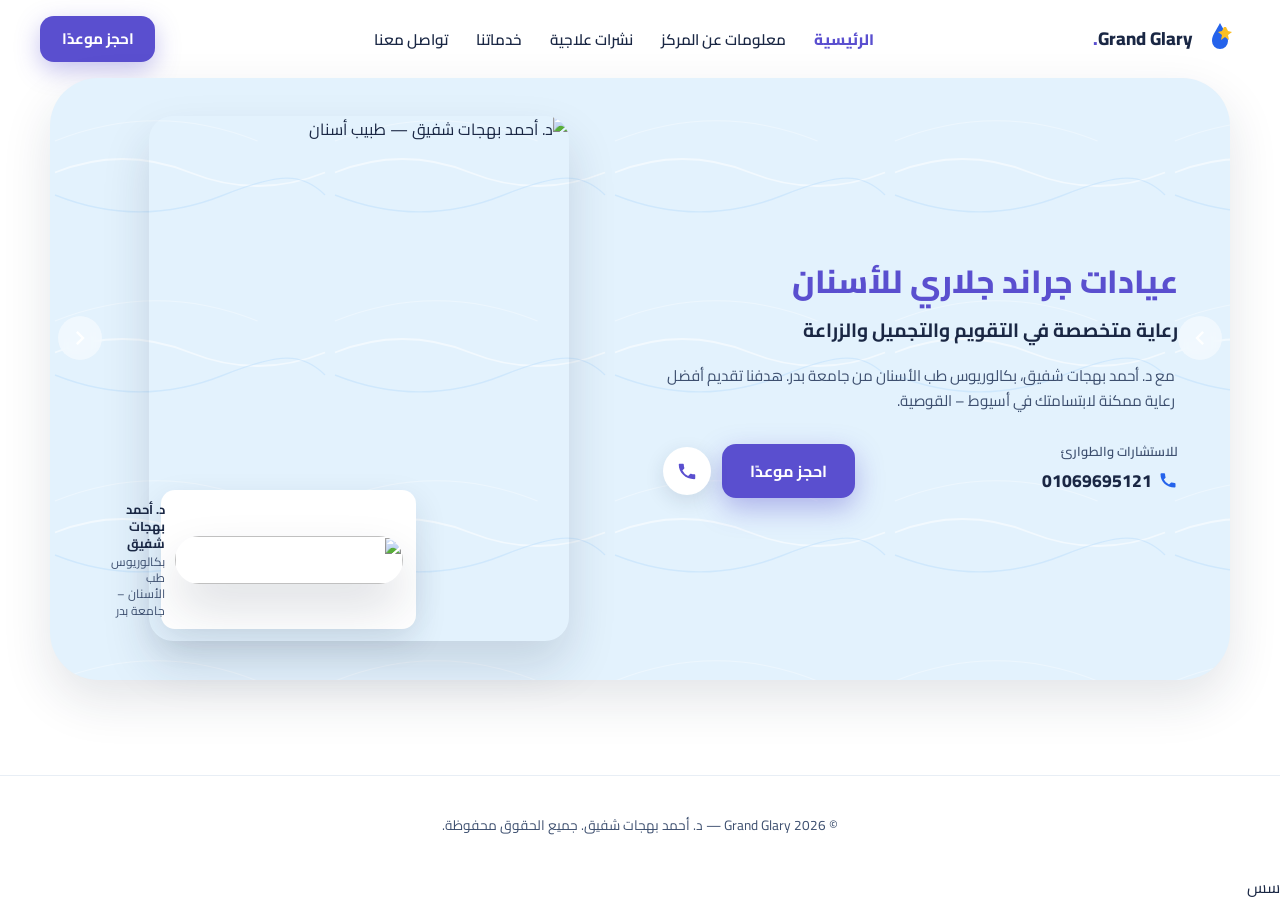
==== index.html @ 618a3522 "Add files via upload" ====
<!DOCTYPE html>
<html lang="ar" dir="rtl">
  <head>
    <meta charset="UTF-8" />
    <meta name="viewport" content="width=device-width, initial-scale=1.0" />
    <meta
      name="description"
      content="عيادات جراند جلاري للأسنان — د. أحمد بهجات شفيق. تقويم، تجميل، زراعة. أسيوط القوصية."
    />
    <title>الرئيسية | Grand Glary</title>
    <link rel="preconnect" href="https://fonts.googleapis.com" />
    <link rel="preconnect" href="https://fonts.gstatic.com" crossorigin />
    <link
      href="https://fonts.googleapis.com/css2?family=Cairo:wght@400;600;700;800&display=swap"
      rel="stylesheet"
    />
    <link rel="stylesheet" href="style.css" />
  </head>
  <body>
    <header class="site-header">
      <div class="header-inner">
        <a href="home.html" class="logo" aria-label="Grand Glary الرئيسية">
          <span class="logo-mark" aria-hidden="true">
            <svg viewBox="0 0 40 40" width="40" height="40" focusable="false">
              <path
                fill="#2563eb"
                d="M20 4c-4 8-8 12-8 18a8 8 0 0 0 16 0c0-6-4-10-8-18Z"
              />
              <path
                fill="#fbbf24"
                d="m26 8 2 4 4 1-4 3 1 5-4-3-4 3 1-5-4-3 4-1 2-4Z"
              />
            </svg>
          </span>
          <span class="logo-text">Grand Glary<strong>.</strong></span>
        </a>

        <button
          type="button"
          class="nav-toggle"
          aria-expanded="false"
          aria-controls="main-nav"
          aria-label="فتح القائمة"
        >
          <span></span><span></span><span></span>
        </button>

        <nav id="main-nav" class="main-nav" aria-label="التنقل الرئيسي">
          <ul class="nav-list">
            <li><a class="active" href="home.html">الرئيسية</a></li>
            <li><a href="information.html">معلومات عن المركز</a></li>
            <li><a href="drugs.html">نشرات علاجية</a></li>
            <li><a href="service.html">خدماتنا</a></li>
            <li><a href="contact.html">تواصل معنا</a></li>
          </ul>
        </nav>

        <a class="btn btn-header" href="contact.html">احجز موعدًا</a>
      </div>
    </header>

    <main class="page-main">
      <section class="hero-wrap" aria-label="عرض رئيسي">
        <div class="hero-carousel" data-carousel>
          <button
            type="button"
            class="carousel-btn carousel-prev"
            aria-label="الشريحة السابقة"
            data-carousel-prev
          >
            <svg viewBox="0 0 24 24" width="28" height="28" aria-hidden="true">
              <path
                fill="currentColor"
                d="M15.41 7.41 14 6l-6 6 6 6 1.41-1.41L10.83 12z"
              />
            </svg>
          </button>

          <div class="hero-slides" data-carousel-track>
            <article class="hero-slide is-active" data-slide>
              <div class="hero-panel">
                <div class="hero-content">
                  <h1 class="hero-title">عيادات جراند جلاري للأسنان</h1>
                  <p class="hero-subtitle">رعاية متخصصة في التقويم والتجميل والزراعة</p>
                  <p class="hero-desc">
                    مع د. أحمد بهجات شفيق، بكالوريوس طب الأسنان من جامعة بدر. هدفنا
                    تقديم أفضل رعاية ممكنة لابتسامتك في أسيوط – القوصية.
                  </p>
                  <div class="hero-footer-row" id="book">
                    <div class="hero-phone-block">
                      <span class="hero-phone-label">للاستشارات والطوارئ</span>
                      <a class="hero-phone" href="tel:+201069695121">
                        <span class="phone-icon-wrap" aria-hidden="true">
                          <svg viewBox="0 0 24 24" width="20" height="20">
                            <path
                              fill="currentColor"
                              d="M6.62 10.79a15.05 15.05 0 0 0 6.59 6.59l2.2-2.2c.27-.27.67-.36 1.02-.24 1.12.37 2.33.57 3.57.57.55 0 1 .45 1 1V20c0 .55-.45 1-1 1C10.29 21 3 13.71 3 5c0-.55.45-1 1-1h3.5c.55 0 1 .45 1 1 0 1.25.2 2.45.57 3.57.11.35.03.74-.25 1.02l-2.2 2.2Z"
                            />
                          </svg>
                        </span>
                        01069695121
                      </a>
                    </div>
                    <div class="hero-cta-group">
                      <a class="btn btn-hero" href="https://wa.me/201069695121" rel="noopener noreferrer">احجز موعدًا</a>
                      <a
                        class="btn-icon-circle"
                        href="tel:+201069695121"
                        aria-label="اتصال"
                      >
                        <svg viewBox="0 0 24 24" width="22" height="22">
                          <path
                            fill="currentColor"
                            d="M6.62 10.79a15.05 15.05 0 0 0 6.59 6.59l2.2-2.2c.27-.27.67-.36 1.02-.24 1.12.37 2.33.57 3.57.57.55 0 1 .45 1 1V20c0 .55-.45 1-1 1C10.29 21 3 13.71 3 5c0-.55.45-1 1-1h3.5c.55 0 1 .45 1 1 0 1.25.2 2.45.57 3.57.11.35.03.74-.25 1.02l-2.2 2.2Z"
                          />
                        </svg>
                      </a>
                    </div>
                  </div>
                </div>
                <div class="hero-visual">
                  <div class="hero-image-wrap">
                    <img
                      src="images/doctor-ahmed-bahgat.png"
                      alt="د. أحمد بهجات شفيق — طبيب أسنان"
                      width="520"
                      height="640"
                      loading="eager"
                    />
                    <div class="doctor-card">
                      <img
                        src="images/doctor-ahmed-bahgat.png"
                        alt=""
                        width="48"
                        height="48"
                        class="doctor-avatar"
                      />
                      <div class="doctor-card-text">
                        <strong>د. أحمد بهجات شفيق</strong>
                        <span>بكالوريوس طب الأسنان – جامعة بدر</span>
                      </div>
                    </div>
                  </div>
                </div>
              </div>
            </article>

            <article class="hero-slide" data-slide>
              <div class="hero-panel">
                <div class="hero-content">
                  <h1 class="hero-title">ابتسامة صحية بمعايير احترافية</h1>
                  <p class="hero-subtitle">من التشخيص حتى المتابعة باهتمام بكل التفاصيل</p>
                  <p class="hero-desc">
                    تقويم الأسنان، طب الأسنان التجميلي، وزراعة الأسنان بأحدث
                    الأساليب، في بيئة طبية مريحة وآمنة.
                  </p>
                  <div class="hero-footer-row">
                    <div class="hero-phone-block">
                      <span class="hero-phone-label">للاستشارات والطوارئ</span>
                      <a class="hero-phone" href="tel:+201069695121">
                        <span class="phone-icon-wrap" aria-hidden="true">
                          <svg viewBox="0 0 24 24" width="20" height="20">
                            <path
                              fill="currentColor"
                              d="M6.62 10.79a15.05 15.05 0 0 0 6.59 6.59l2.2-2.2c.27-.27.67-.36 1.02-.24 1.12.37 2.33.57 3.57.57.55 0 1 .45 1 1V20c0 .55-.45 1-1 1C10.29 21 3 13.71 3 5c0-.55.45-1 1-1h3.5c.55 0 1 .45 1 1 0 1.25.2 2.45.57 3.57.11.35.03.74-.25 1.02l-2.2 2.2Z"
                            />
                          </svg>
                        </span>
                        01069695121
                      </a>
                    </div>
                    <div class="hero-cta-group">
                      <a class="btn btn-hero" href="https://wa.me/201069695121" rel="noopener noreferrer">احجز موعدًا</a>
                      <a
                        class="btn-icon-circle"
                        href="tel:+201069695121"
                        aria-label="اتصال"
                      >
                        <svg viewBox="0 0 24 24" width="22" height="22">
                          <path
                            fill="currentColor"
                            d="M6.62 10.79a15.05 15.05 0 0 0 6.59 6.59l2.2-2.2c.27-.27.67-.36 1.02-.24 1.12.37 2.33.57 3.57.57.55 0 1 .45 1 1V20c0 .55-.45 1-1 1C10.29 21 3 13.71 3 5c0-.55.45-1 1-1h3.5c.55 0 1 .45 1 1 0 1.25.2 2.45.57 3.57.11.35.03.74-.25 1.02l-2.2 2.2Z"
                          />
                        </svg>
                      </a>
                    </div>
                  </div>
                </div>
                <div class="hero-visual">
                  <div class="hero-image-wrap">
                    <img
                      src="images/doctor-ahmed-bahgat.png"
                      alt="د. أحمد بهجات شفيق في العيادة"
                      width="520"
                      height="640"
                      loading="lazy"
                    />
                    <div class="doctor-card">
                      <img
                        src="images/doctor-ahmed-bahgat.png"
                        alt=""
                        width="48"
                        height="48"
                        class="doctor-avatar"
                      />
                      <div class="doctor-card-text">
                        <strong>د. أحمد بهجات شفيق</strong>
                        <span>تقويم، تجميل، زراعة</span>
                      </div>
                    </div>
                  </div>
                </div>
              </div>
            </article>
          </div>

          <button
            type="button"
            class="carousel-btn carousel-next"
            aria-label="الشريحة التالية"
            data-carousel-next
          >
            <svg viewBox="0 0 24 24" width="28" height="28" aria-hidden="true">
              <path
                fill="currentColor"
                d="M10 6 8.59 7.41 13.17 12l-4.58 4.59L10 18l6-6z"
              />
            </svg>
          </button>
        </div>
      </section>
    </main>

    <footer class="site-footer">
      <p>© <span id="year"></span> Grand Glary — د. أحمد بهجات شفيق. جميع الحقوق محفوظة.</p>
    </footer>

    <script src="script.js"></script>
  </body>
</html>
سس
---- style.css ----
:root {
  --purple: #5a4fcf;
  --purple-dark: #4837b8;
  --sky: #e3f2fd;
  --sky-deep: #bbdefb;
  --navy: #1a2744;
  --navy-muted: #3d4f6f;
  --white: #ffffff;
  --radius-hero: clamp(28px, 5vw, 48px);
  --radius-btn: 14px;
  --font: "Cairo", system-ui, sans-serif;
  --shadow-soft: 0 20px 50px rgba(26, 39, 68, 0.12);
}

*,
*::before,
*::after {
  box-sizing: border-box;
}

html {
  scroll-behavior: smooth;
}

body {
  margin: 0;
  min-height: 100vh;
  display: flex;
  flex-direction: column;
  font-family: var(--font);
  color: var(--navy);
  background: var(--white);
  line-height: 1.65;
}

main.page-main {
  flex: 1;
}

img {
  max-width: 100%;
  height: auto;
  display: block;
}

a {
  color: inherit;
  text-decoration: none;
}

/* ——— Header ——— */
.site-header {
  padding: 1rem clamp(1rem, 4vw, 2rem);
  background: var(--white);
}

.header-inner {
  max-width: 1200px;
  margin: 0 auto;
  display: flex;
  align-items: center;
  justify-content: space-between;
  gap: 1rem;
  flex-wrap: wrap;
}

.logo {
  display: inline-flex;
  align-items: center;
  gap: 0.5rem;
  font-weight: 800;
  font-size: 1.15rem;
  color: var(--navy);
}

.logo-text strong {
  color: var(--purple);
  font-weight: 800;
}

.logo-mark svg {
  display: block;
}

.main-nav {
  flex: 1;
  display: flex;
  justify-content: center;
}

.nav-list {
  list-style: none;
  margin: 0;
  padding: 0;
  display: flex;
  flex-wrap: wrap;
  gap: 0.35rem 1.75rem;
  justify-content: center;
}

.nav-list a {
  font-weight: 600;
  font-size: 0.95rem;
  color: var(--navy);
  transition: color 0.2s;
}

.nav-list a:hover {
  color: var(--purple);
}

.nav-list a.active {
  color: var(--purple);
  font-weight: 800;
}

.btn {
  display: inline-flex;
  align-items: center;
  justify-content: center;
  font-family: inherit;
  font-weight: 700;
  cursor: pointer;
  border: none;
  transition: transform 0.15s, box-shadow 0.2s, background 0.2s;
}

.btn-header {
  padding: 0.65rem 1.35rem;
  background: var(--purple);
  color: var(--white);
  border-radius: var(--radius-btn);
  font-size: 0.95rem;
  white-space: nowrap;
  box-shadow: 0 8px 24px rgba(90, 79, 207, 0.35);
}

.btn-header:hover {
  background: var(--purple-dark);
  transform: translateY(-1px);
}

.nav-toggle {
  display: none;
  flex-direction: column;
  gap: 5px;
  padding: 0.5rem;
  background: transparent;
  border: none;
  cursor: pointer;
}

.nav-toggle span {
  width: 22px;
  height: 2px;
  background: var(--navy);
  border-radius: 1px;
}

@media (max-width: 900px) {
  .nav-toggle {
    display: flex;
  }

  .main-nav {
    order: 3;
    width: 100%;
    max-height: 0;
    overflow: hidden;
    transition: max-height 0.3s ease;
  }

  .main-nav.is-open {
    max-height: 360px;
  }

  .nav-list {
    flex-direction: column;
    align-items: stretch;
    padding: 0.5rem 0 1rem;
  }

  .nav-list a {
    padding: 0.5rem 0;
  }

  .btn-header {
    margin-inline-start: auto;
  }
}

/* ——— Hero ——— */
.hero-wrap {
  padding: 0 clamp(0.75rem, 3vw, 1.5rem) 2.5rem;
}

.hero-carousel {
  position: relative;
  max-width: 1180px;
  margin: 0 auto;
}

.hero-slides {
  position: relative;
  min-height: min(520px, 85vh);
}

.hero-slide {
  position: absolute;
  inset: 0;
  opacity: 0;
  visibility: hidden;
  transition: opacity 0.45s ease, visibility 0.45s;
  z-index: 0;
}

.hero-slide.is-active {
  opacity: 1;
  visibility: visible;
  z-index: 1;
}

.hero-panel {
  display: grid;
  grid-template-columns: 1fr 1fr;
  gap: clamp(1rem, 3vw, 2.5rem);
  align-items: center;
  min-height: min(500px, 82vh);
  padding: clamp(1.25rem, 3vw, 2.5rem) clamp(1.25rem, 4vw, 3rem);
  border-radius: var(--radius-hero);
  background-color: var(--sky);
  background-image: url("data:image/svg+xml,%3Csvg xmlns='http://www.w3.org/2000/svg' width='120' height='80' viewBox='0 0 120 80'%3E%3Cpath fill='none' stroke='%23ffffff' stroke-opacity='0.55' stroke-width='0.8' d='M0 42c20-8 40-8 60 0s40 8 60 0'/%3E%3Cpath fill='none' stroke='%23bbdefb' stroke-opacity='0.5' stroke-width='0.6' d='M0 52c25 10 50 10 75 0s35-10 45 0'/%3E%3Cpath fill='none' stroke='%23ffffff' stroke-opacity='0.35' stroke-width='0.5' d='M0 28c30-12 60-12 90 0'/%3E%3C/svg%3E");
  background-size: 280px 180px;
  box-shadow: var(--shadow-soft);
}

.hero-content {
  text-align: right;
  padding-inline: 0.25rem;
}

.hero-title {
  margin: 0 0 0.75rem;
  font-size: clamp(1.35rem, 3.2vw, 2rem);
  font-weight: 800;
  color: var(--purple);
  line-height: 1.35;
}

.hero-subtitle {
  margin: 0 0 1rem;
  font-size: clamp(1rem, 2vw, 1.2rem);
  font-weight: 700;
  color: var(--navy);
}

.hero-desc {
  margin: 0 0 1.75rem;
  font-size: 0.95rem;
  color: var(--navy-muted);
  max-width: 32rem;
  margin-inline-start: auto;
}

.hero-footer-row {
  display: flex;
  flex-wrap: wrap;
  align-items: flex-end;
  justify-content: space-between;
  gap: 1.25rem;
}

.hero-phone-label {
  display: block;
  font-size: 0.8rem;
  font-weight: 600;
  color: var(--navy-muted);
  margin-bottom: 0.25rem;
}

.hero-phone {
  display: inline-flex;
  align-items: center;
  gap: 0.4rem;
  font-weight: 800;
  font-size: 1.1rem;
  color: var(--navy);
}

.phone-icon-wrap {
  color: #2563eb;
  display: flex;
}

.hero-cta-group {
  display: flex;
  align-items: center;
  gap: 0.65rem;
}

.btn-hero {
  padding: 0.85rem 1.75rem;
  background: var(--purple);
  color: var(--white);
  border-radius: var(--radius-btn);
  font-size: 1rem;
  box-shadow: 0 10px 28px rgba(90, 79, 207, 0.4);
}

.btn-hero:hover {
  background: var(--purple-dark);
  transform: translateY(-1px);
}

.btn-icon-circle {
  width: 3rem;
  height: 3rem;
  border-radius: 50%;
  background: var(--white);
  color: var(--purple);
  box-shadow: 0 6px 20px rgba(26, 39, 68, 0.12);
  display: inline-flex;
  align-items: center;
  justify-content: center;
}

.btn-icon-circle:hover {
  transform: scale(1.05);
}

.hero-visual {
  position: relative;
  display: flex;
  justify-content: center;
  align-items: flex-end;
}

.hero-image-wrap {
  position: relative;
  max-width: 420px;
  width: 100%;
}

.hero-image-wrap img {
  width: 100%;
  border-radius: 24px;
  object-fit: cover;
  aspect-ratio: 4 / 5;
  box-shadow: 0 24px 48px rgba(26, 39, 68, 0.15);
}

.doctor-card {
  position: absolute;
  bottom: 12px;
  left: 12px;
  right: auto;
  display: flex;
  align-items: center;
  gap: 0.65rem;
  padding: 0.65rem 0.85rem;
  background: var(--white);
  border-radius: 14px;
  box-shadow: 0 12px 32px rgba(26, 39, 68, 0.12);
  max-width: calc(100% - 24px);
}

.doctor-avatar {
  width: 48px;
  height: 48px;
  border-radius: 50%;
  object-fit: cover;
  flex-shrink: 0;
}

.doctor-card-text {
  display: flex;
  flex-direction: column;
  gap: 0.1rem;
  text-align: right;
  font-size: 0.8rem;
  line-height: 1.35;
}

.doctor-card-text strong {
  color: var(--navy);
  font-weight: 700;
}

.doctor-card-text span {
  color: var(--navy-muted);
  font-size: 0.75rem;
}

/* Carousel arrows */
.carousel-btn {
  position: absolute;
  top: 50%;
  transform: translateY(-50%);
  z-index: 2;
  width: 44px;
  height: 44px;
  border: none;
  border-radius: 50%;
  background: rgba(255, 255, 255, 0.45);
  color: rgba(255, 255, 255, 0.95);
  cursor: pointer;
  display: flex;
  align-items: center;
  justify-content: center;
  transition: background 0.2s, color 0.2s;
  backdrop-filter: blur(6px);
}

.carousel-btn:hover {
  background: rgba(255, 255, 255, 0.75);
  color: var(--purple);
}

.carousel-prev {
  inset-inline-start: 8px;
}

.carousel-next {
  inset-inline-end: 8px;
}

@media (max-width: 768px) {
  .carousel-btn {
    width: 36px;
    height: 36px;
  }

  .carousel-btn svg {
    width: 22px;
    height: 22px;
  }

  .hero-panel {
    grid-template-columns: 1fr;
    text-align: center;
  }

  .hero-content {
    text-align: center;
    order: 1;
  }

  .hero-visual {
    order: 2;
  }

  .hero-desc {
    margin-inline: auto;
  }

  .hero-footer-row {
    justify-content: center;
    flex-direction: column;
    align-items: center;
  }

  .doctor-card {
    left: 50%;
    transform: translateX(-50%);
    right: auto;
  }
}

/* Content sections (about, articles, services, contact) */
.content-section {
  padding: clamp(2.5rem, 5vw, 3.5rem) clamp(1rem, 4vw, 2rem);
  background: var(--white);
}

.content-section--alt {
  background: #f4f8fc;
}

.content-inner {
  max-width: 960px;
  margin: 0 auto;
}

.section-title {
  margin: 0 0 1.5rem;
  font-size: clamp(1.35rem, 3vw, 1.75rem);
  font-weight: 800;
  color: var(--purple);
  text-align: center;
}

.about-card {
  max-width: 640px;
  margin: 0 auto;
  padding: 1.5rem 1.75rem;
  background: var(--white);
  border-radius: 20px;
  border: 1px solid #e2e8f0;
  box-shadow: var(--shadow-soft);
  text-align: right;
}

.about-lead {
  margin: 0 0 1rem;
  font-size: 1.1rem;
  color: var(--navy);
}

.about-facts {
  margin: 0 0 1.25rem;
  padding: 0 1.25rem 0 0;
  color: var(--navy-muted);
  line-height: 1.8;
}

.about-facts li {
  margin-bottom: 0.5rem;
}

.about-note {
  margin: 0;
  color: var(--navy-muted);
  font-size: 0.95rem;
}

.articles-grid {
  display: grid;
  gap: 1.25rem;
  grid-template-columns: 1fr;
}

@media (min-width: 640px) {
  .articles-grid {
    grid-template-columns: repeat(2, 1fr);
  }
}

.article-card {
  padding: 1.35rem 1.5rem;
  background: var(--white);
  border-radius: 16px;
  border: 1px solid #e2e8f0;
  box-shadow: 0 8px 24px rgba(26, 39, 68, 0.06);
  text-align: right;
}

.content-section--alt .article-card {
  background: #fafcfe;
}

.article-card-title {
  margin: 0 0 0.65rem;
  font-size: 1.05rem;
  font-weight: 800;
  color: var(--navy);
}

.article-card p {
  margin: 0;
  font-size: 0.92rem;
  color: var(--navy-muted);
  line-height: 1.7;
}

.clinic-services-grid {
  list-style: none;
  margin: 0;
  padding: 0;
  display: grid;
  gap: 1rem;
  grid-template-columns: 1fr;
}

@media (min-width: 560px) {
  .clinic-services-grid {
    grid-template-columns: repeat(2, 1fr);
  }
}

@media (min-width: 900px) {
  .clinic-services-grid {
    grid-template-columns: repeat(3, 1fr);
  }
}

.clinic-service-card {
  padding: 1.25rem 1.35rem;
  background: var(--white);
  border-radius: 16px;
  border: 1px solid #e2e8f0;
  box-shadow: 0 8px 24px rgba(26, 39, 68, 0.06);
  text-align: right;
}

.clinic-service-card h3 {
  margin: 0 0 0.5rem;
  font-size: 1rem;
  font-weight: 800;
  color: var(--purple);
}

.clinic-service-card p {
  margin: 0;
  font-size: 0.9rem;
  color: var(--navy-muted);
  line-height: 1.65;
}

.contact-block {
  max-width: 480px;
  margin: 0 auto;
  padding: 1.75rem 2rem;
  text-align: center;
  background: var(--white);
  border-radius: 20px;
  border: 1px solid #e2e8f0;
  box-shadow: var(--shadow-soft);
}

.contact-block p {
  margin: 0 0 0.85rem;
  color: var(--navy);
  font-size: 1rem;
}

.contact-block a {
  color: var(--purple);
  font-weight: 700;
}

.contact-block a:hover {
  text-decoration: underline;
}

.contact-cta-wrap {
  margin-top: 1.25rem !important;
  margin-bottom: 0 !important;
}

.site-footer {
  text-align: center;
  padding: 1.5rem;
  font-size: 0.85rem;
  color: var(--navy-muted);
  border-top: 1px solid #e8eef5;
}
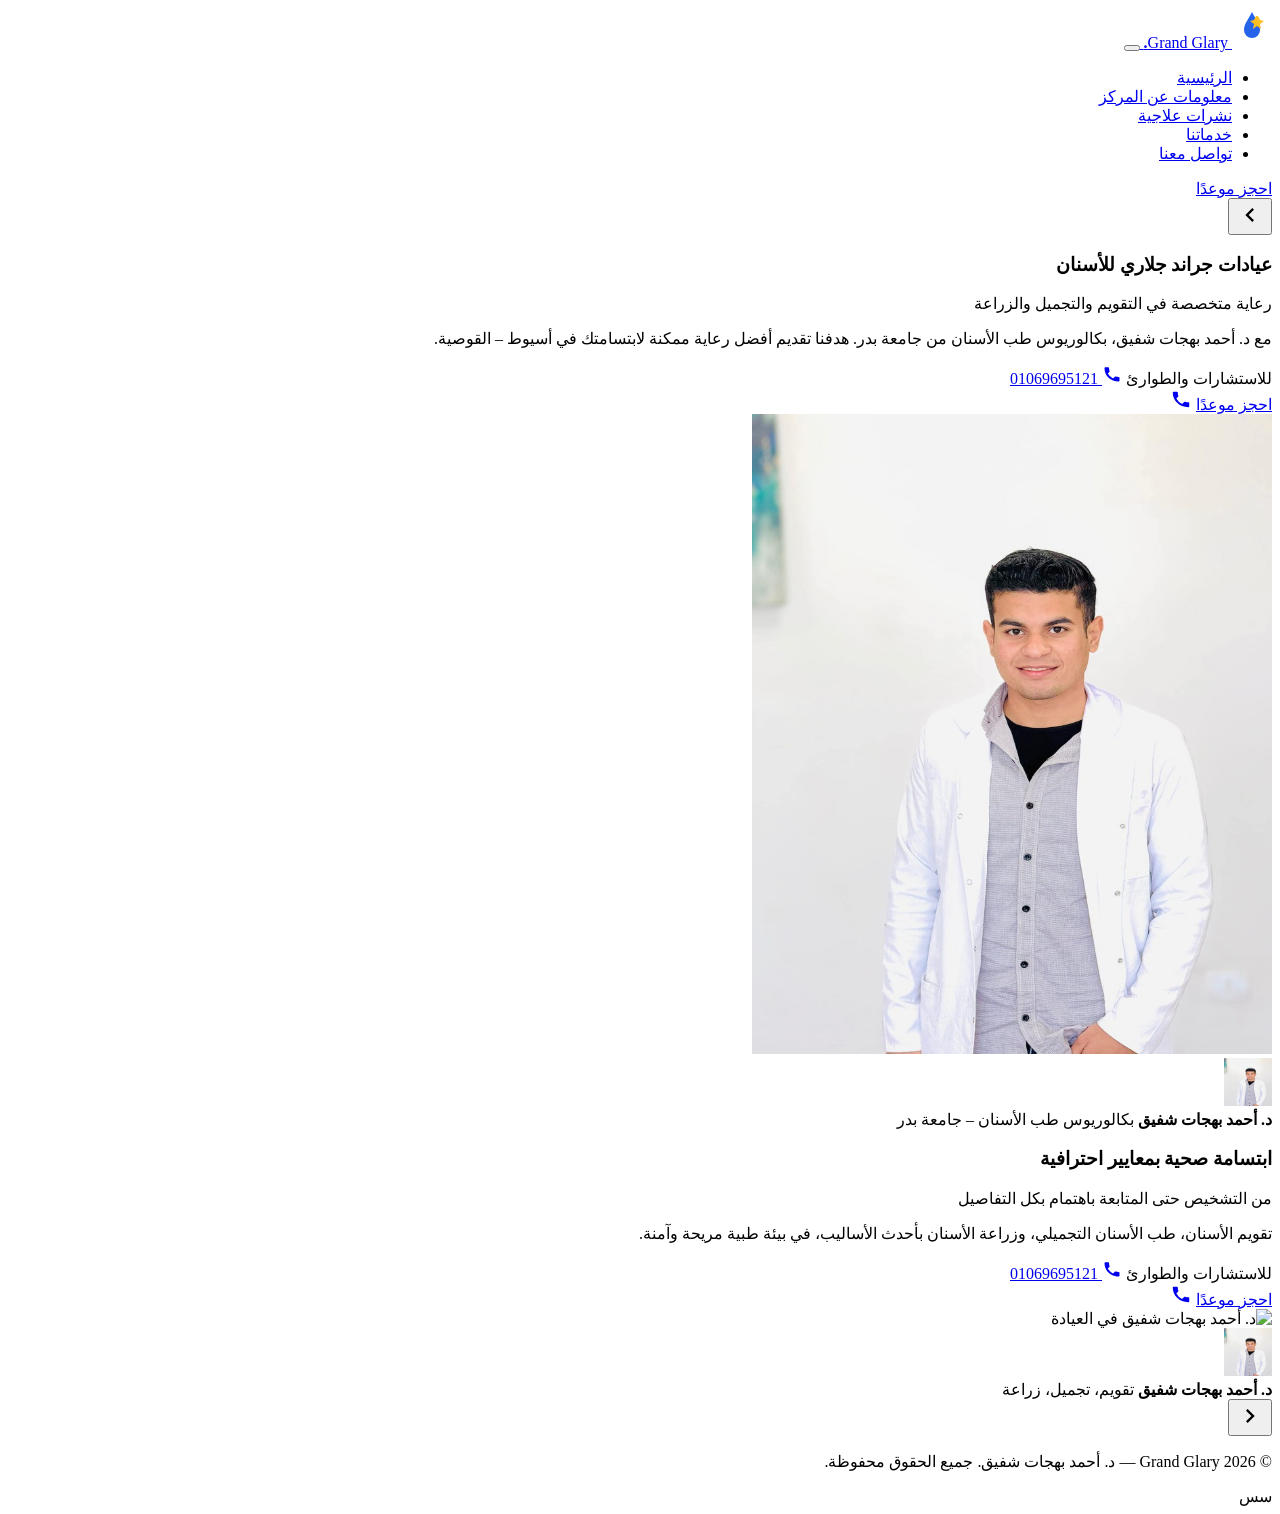
==== commit 1875650f: "Rename home.html to index.html" ====
--- a/index.html
+++ b/index.html
@@ -13,13 +13,13 @@
     <link
       href="https://fonts.googleapis.com/css2?family=Cairo:wght@400;600;700;800&display=swap"
       rel="stylesheet"
-    />
+    
     <link rel="stylesheet" href="style.css" />
   </head>
   <body>
     <header class="site-header">
       <div class="header-inner">
-        <a href="home.html" class="logo" aria-label="Grand Glary الرئيسية">
+        <a href="index.html" class="logo" aria-label="Grand Glary الرئيسية">
           <span class="logo-mark" aria-hidden="true">
             <svg viewBox="0 0 40 40" width="40" height="40" focusable="false">
               <path
@@ -121,7 +121,7 @@
                 <div class="hero-visual">
                   <div class="hero-image-wrap">
                     <img
-                      src="images/doctor-ahmed-bahgat.png"
+                      src="doctor-ahmed-bahgat.png"
                       alt="د. أحمد بهجات شفيق — طبيب أسنان"
                       width="520"
                       height="640"
@@ -129,7 +129,7 @@
                     />
                     <div class="doctor-card">
                       <img
-                        src="images/doctor-ahmed-bahgat.png"
+                        src="doctor-ahmed-bahgat.png"
                         alt=""
                         width="48"
                         height="48"
@@ -197,7 +197,7 @@
                     />
                     <div class="doctor-card">
                       <img
-                        src="images/doctor-ahmed-bahgat.png"
+                        src="/doctor-ahmed-bahgat.png"
                         alt=""
                         width="48"
                         height="48"
@@ -238,4 +238,4 @@
     <script src="script.js"></script>
   </body>
 </html>
-سس+سس
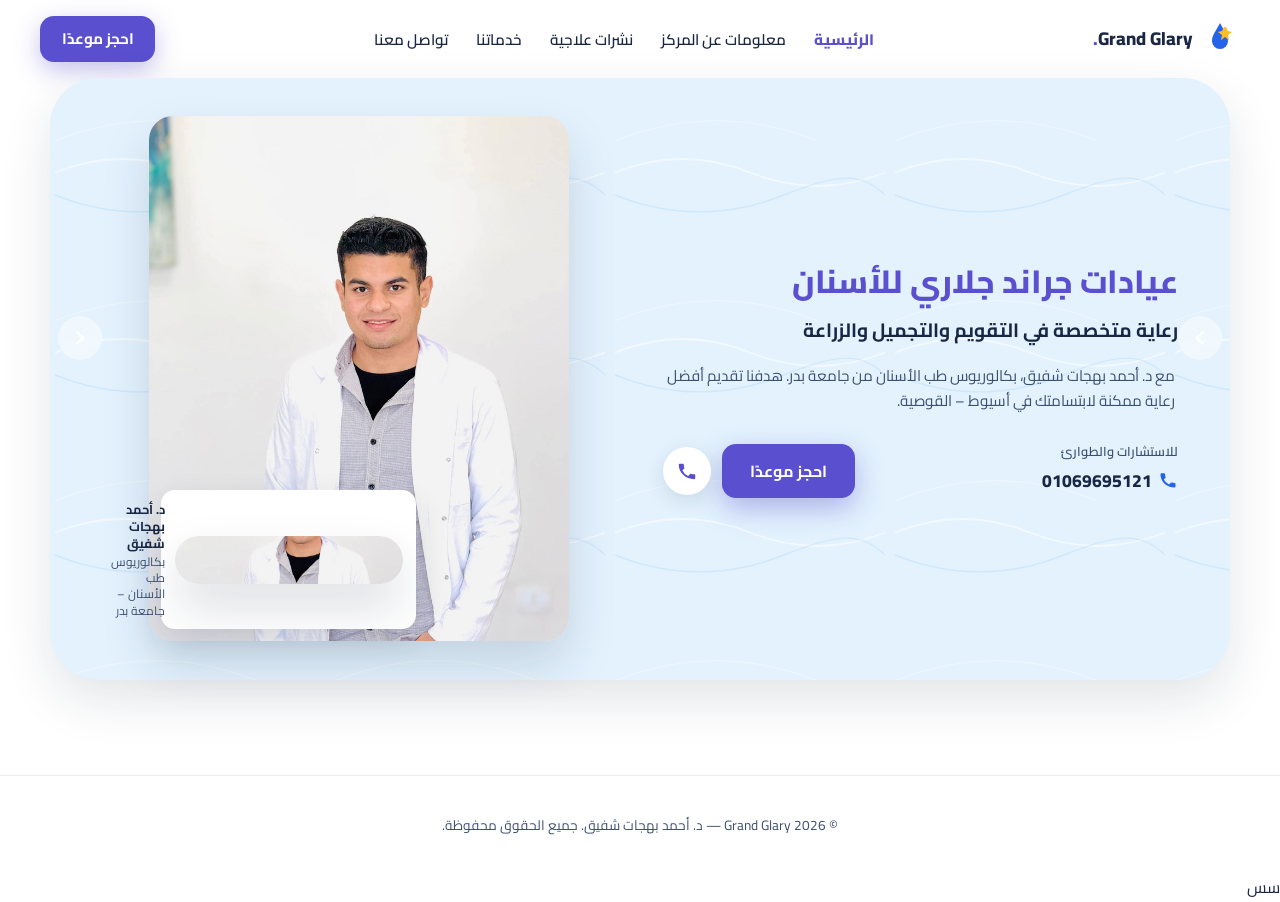
==== commit d8d126b1: "commit" ====
--- a/index.html
+++ b/index.html
@@ -12,7 +12,7 @@
     <link rel="preconnect" href="https://fonts.gstatic.com" crossorigin />
     <link
       href="https://fonts.googleapis.com/css2?family=Cairo:wght@400;600;700;800&display=swap"
-      rel="stylesheet"
+      rel="stylesheet">
     
     <link rel="stylesheet" href="style.css" />
   </head>
@@ -47,7 +47,7 @@
 
         <nav id="main-nav" class="main-nav" aria-label="التنقل الرئيسي">
           <ul class="nav-list">
-            <li><a class="active" href="home.html">الرئيسية</a></li>
+            <li><a class="active" href="index.html">الرئيسية</a></li>
             <li><a href="information.html">معلومات عن المركز</a></li>
             <li><a href="drugs.html">نشرات علاجية</a></li>
             <li><a href="service.html">خدماتنا</a></li>
